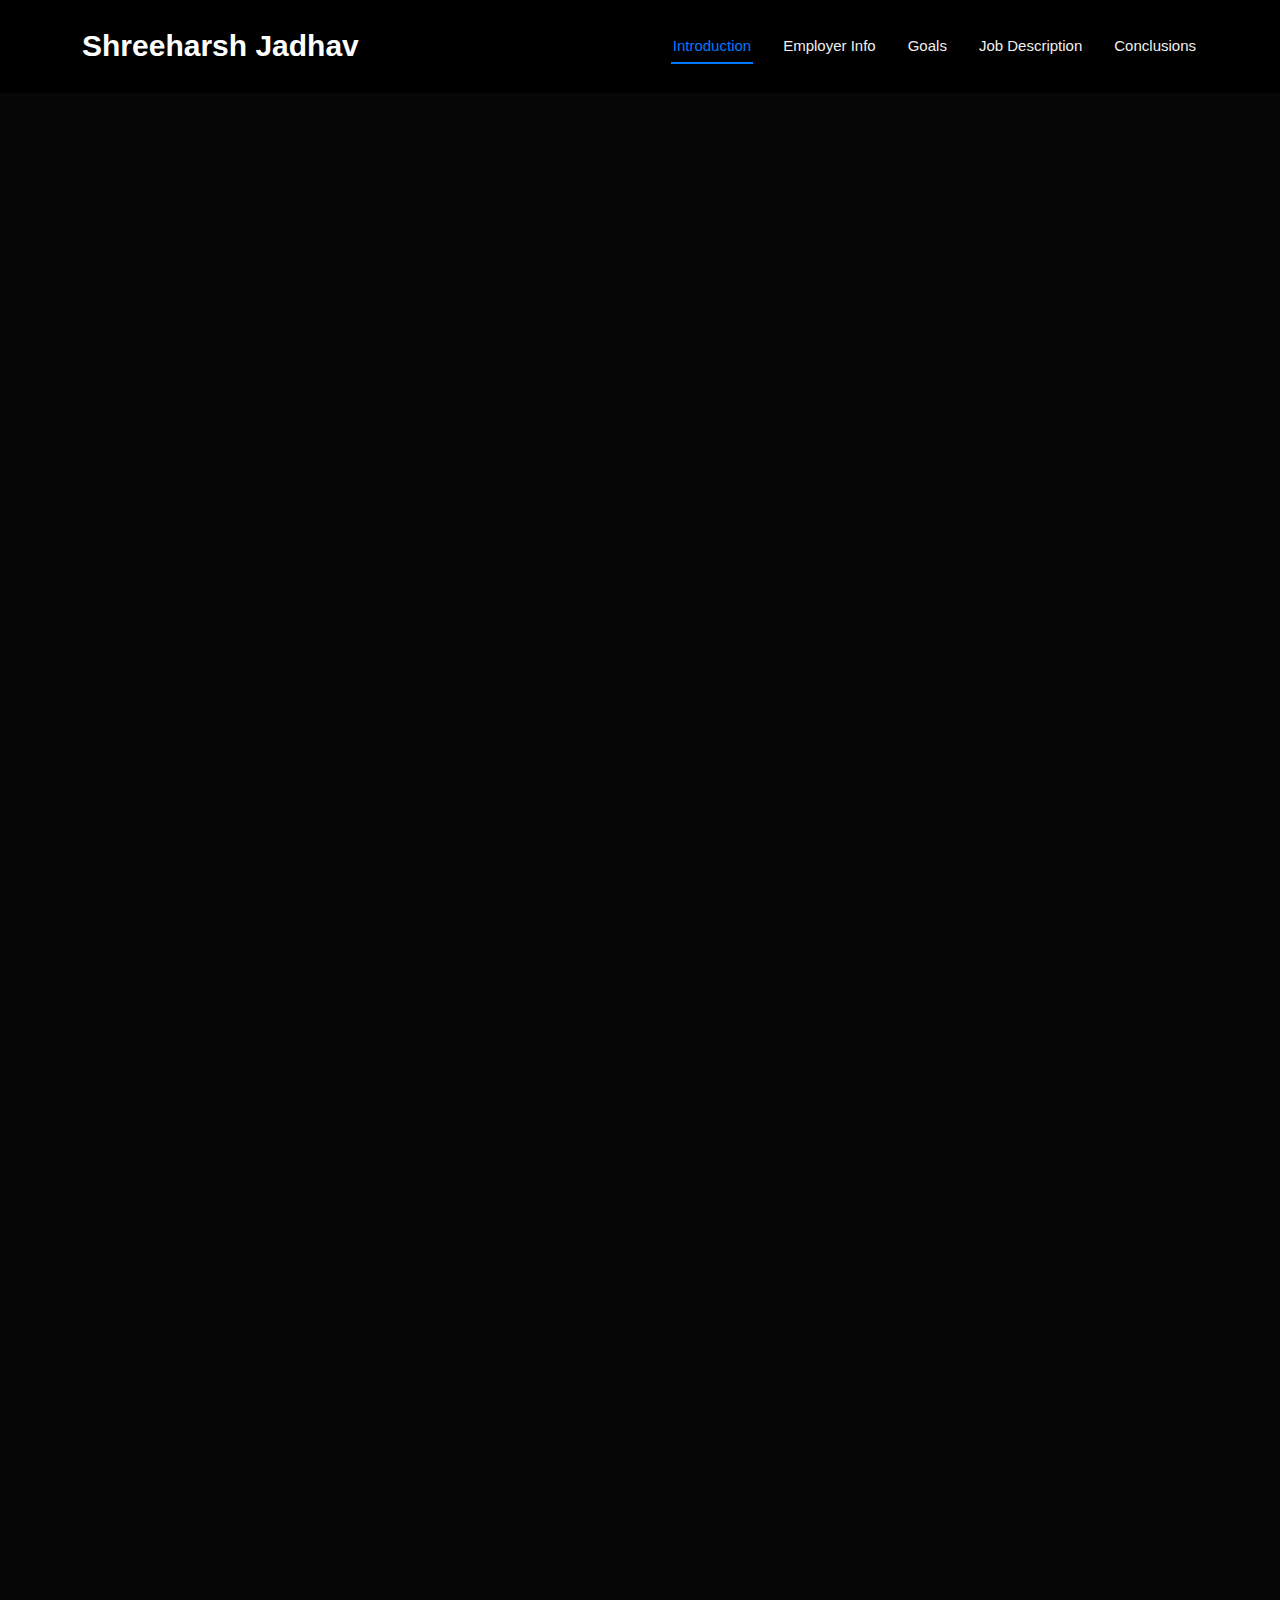
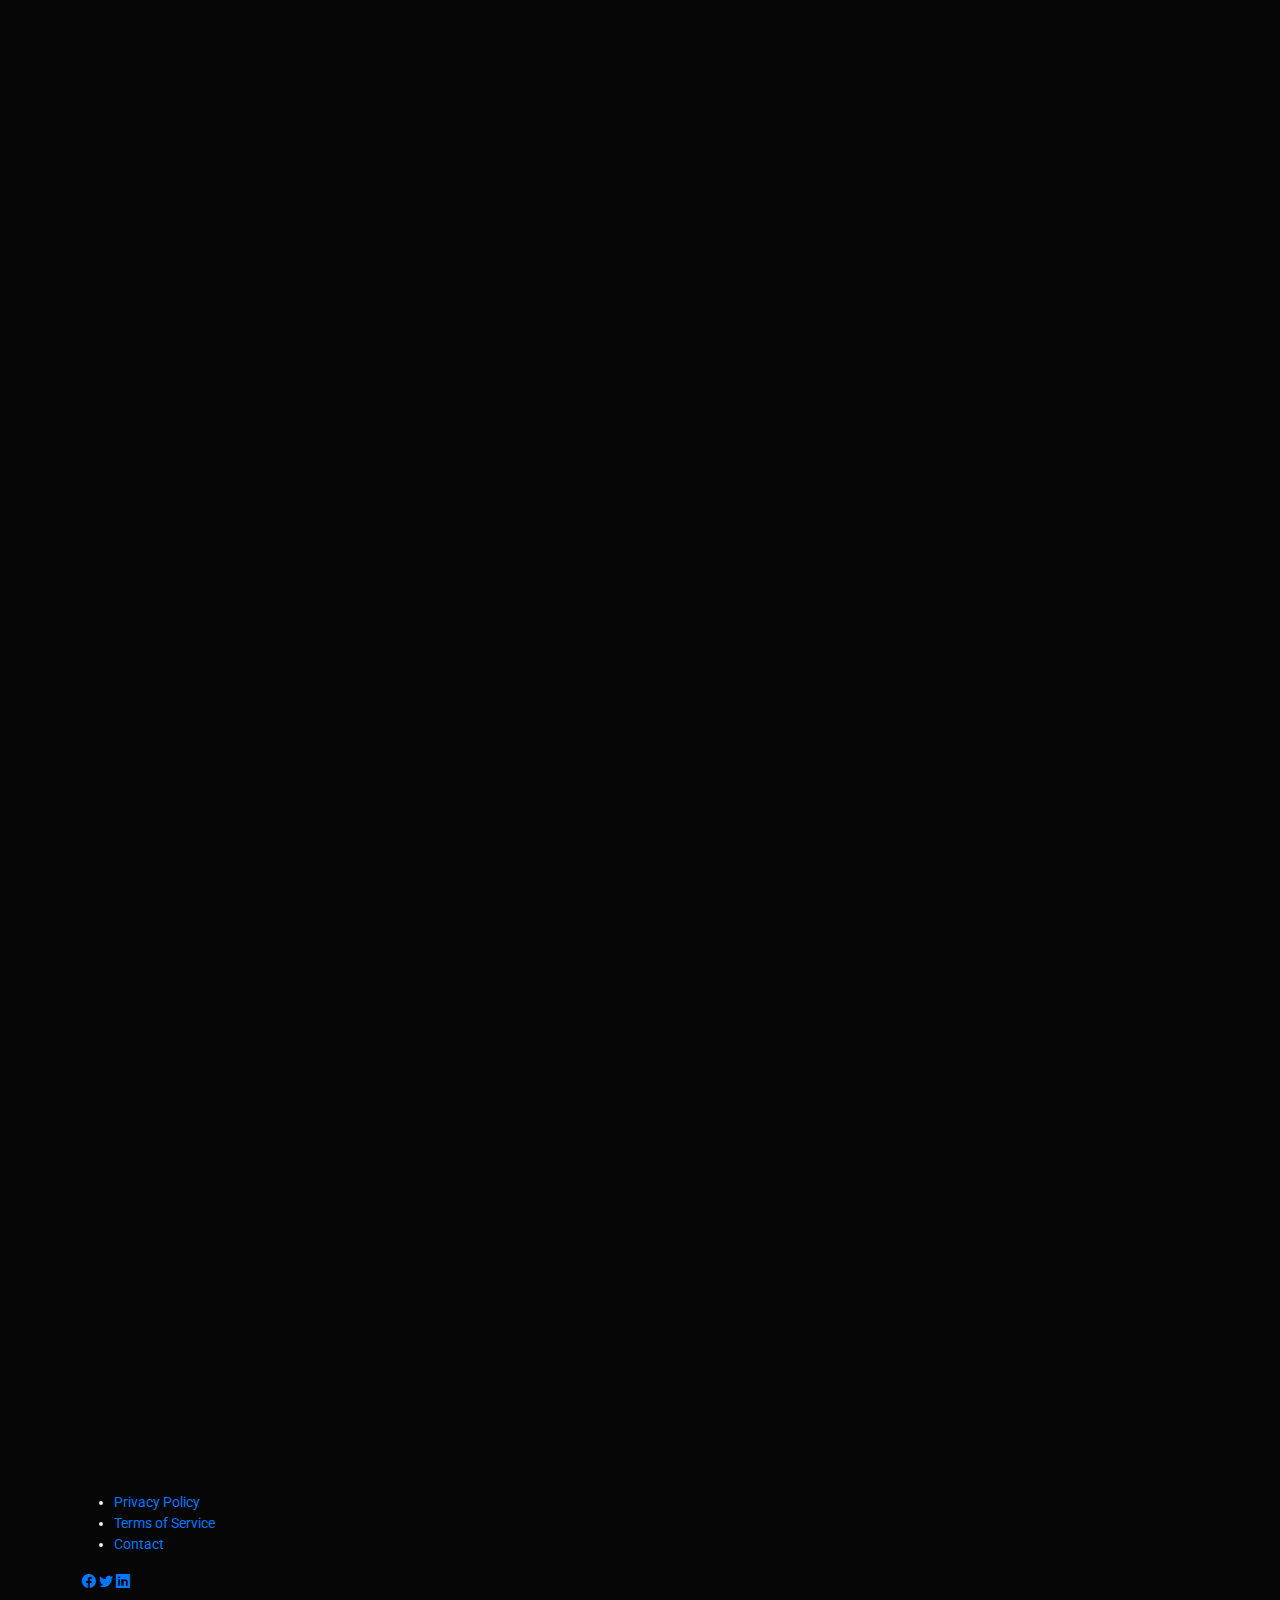
==== portfolio-details.html @ 3111ce16 "portfolio" ====
<!DOCTYPE html>
<html lang="en">

<head>
  <meta charset="utf-8">
  <meta content="width=device-width, initial-scale=1.0" name="viewport">
  <title>Shreeharsh Jadhav - Portfolio Details</title>
  <meta name="description" content="Portfolio of Shreeharsh Jadhav, showcasing experience in software development, UI design, and web applications.">
  <meta name="keywords" content="Shreeharsh Jadhav, Developer, Programmer, UI Design, Web Development, Software Engineer">

  <!-- Favicons -->
  <link href="assets/img/favicon.png" rel="icon">
  <link href="assets/img/apple-touch-icon.png" rel="apple-touch-icon">

  <!-- Fonts -->
  <link href="https://fonts.googleapis.com/css2?family=Roboto:wght@300;400;500;700&display=swap" rel="stylesheet">

  <!-- Vendor CSS Files -->
  <link href="assets/vendor/bootstrap/css/bootstrap.min.css" rel="stylesheet">
  <link href="assets/vendor/bootstrap-icons/bootstrap-icons.css" rel="stylesheet">
  <link href="assets/vendor/aos/aos.css" rel="stylesheet">
  <link href="assets/vendor/glightbox/css/glightbox.min.css" rel="stylesheet">
  <link href="assets/vendor/swiper/swiper-bundle.min.css" rel="stylesheet">

  <!-- Main CSS File -->
  <link href="assets/css/main.css" rel="stylesheet">
</head>

<body class="portfolio-details-page">

  <header id="header" class="header d-flex align-items-center sticky-top">
    <div class="container-fluid container-xl position-relative d-flex align-items-center justify-content-between">
      <a href="index.html" class="logo d-flex align-items-center">
        <h1 class="sitename">Shreeharsh Jadhav</h1>
      </a>
      <nav id="navmenu" class="navmenu">
        <ul>
          <li><a href="#abstract" class="active">Introduction</a></li>
          <li><a href="#employer">Employer Info</a></li>
          <li><a href="#goals">Goals</a></li>
          <li><a href="#job-description">Job Description</a></li>
          <li><a href="#conclusions">Conclusions</a></li>
        </ul>
        <i class="mobile-nav-toggle d-xl-none bi bi-list"></i>
      </nav>
    </div>
  </header>

  <main class="main">

    <!-- Page Title -->
    <div class="page-title" data-aos="fade">
      <div class="container d-lg-flex justify-content-between align-items-center">
        <h1 class="mb-2 mb-lg-0">Portfolio Details</h1>
        <nav class="breadcrumbs">
          <ol>
            <li><a href="index.html">Home</a></li>
            <li class="current">Portfolio Details</li>
          </ol>
        </nav>
      </div>
    </div><!-- End Page Title -->

    <section id="portfolio-details" class="portfolio-details section">

      <div class="container" data-aos="fade-up">

        <div class="portfolio-details-slider swiper">
          <div class="swiper-wrapper align-items-center">
            <div class="swiper-slide">
              <img src="assets/img/portfolio/jadhavShreeharsh.jpeg" alt="1">
            </div>
            <div class="swiper-slide">
              <img src="assets/img/portfolio/poster.png" alt="2">
            </div>
          </div>
          <div class="swiper-button-prev"></div>
          <div class="swiper-button-next"></div>
          <div class="swiper-pagination"></div>
        </div>

    <!-- Abstract/Introduction Section -->
    <section id="introduction" class="section">
      <div class="container" data-aos="fade-up">
        <h2>Abstract/Introduction</h2>
        <p>
          During my work term as a Developer/Programmer at the University of Guelph’s School of Computer Science, I focused on enhancing an e-textbook with coding functionalities. This website showcases the skills, experiences, and knowledge I gained throughout this term, along with the outcomes of my projects.
        </p>
      </div>
    </section><!-- End Abstract/Introduction Section -->

    <!-- Information About the Employer Section -->
    <section id="employer-info" class="section">
      <div class="container" data-aos="fade-up">
        <h2>Information About the Employer</h2>
        <p><strong>Organization:</strong> University of Guelph</p>
        <p><strong>Division:</strong> School of Computer Science</p>
        <p>
          The University of Guelph is a leading research university known for its strong computing science programs. I worked under Dr. Ritu Chaturvedi, an Assistant Professor at the School of Computer Science, contributing to the integration of compilers within e-learning platforms. My project involved creating tools to enhance the learning experience for students by allowing them to code directly within course materials.
        </p>
        <p><strong>Supervisor Contact:</strong></p>
        <p><strong>Name:</strong> Dr. Ritu Chaturvedi</p>
        <p><strong>Title:</strong> Assistant Professor</p>
        <p><strong>Email:</strong> <a href="mailto:chaturvr@uoguelph.ca">chaturvr@uoguelph.ca</a></p>
      </div>
    </section><!-- End Information About the Employer Section -->

    <!-- Goals Section -->
    <section id="goals" class="section">
      <div class="container" data-aos="fade-up">
        <h2>Goals</h2>
        <p>For this work term, I set several key learning outcomes:</p>
        <ul>
          <li><strong>Job Task Goals:</strong> My primary goal was to review and enhance the current integration of compilers within an existing e-textbook. This included creating an interactive interface to allow students to code without leaving the textbook.</li>
          <li><strong>Skills Development:</strong> I aimed to deepen my knowledge of front-end development, specifically using ReactJS and JavaScript, while improving communication skills through user manual documentation.</li>
          <li><strong>Technology Exposure:</strong> My goal was to gain hands-on experience with JavaScript frameworks, UI/UX design, and API integration. I also wanted to explore embedding development tools into educational platforms, which would benefit my future work in educational technology.</li>
        </ul>
        <p>
          In reflecting on these goals, I successfully improved my skills in UI development and API integration, while also learning more about independent learning and teamwork.
        </p>
      </div>
    </section><!-- End Goals Section -->

    <!-- Job Description Section -->
    <section id="job-description" class="section">
      <div class="container" data-aos="fade-up">
        <h2>Job Description</h2>
        <p>During this work term, my role revolved around developing tools for an interactive e-learning platform:</p>
        <ul>
          <li><strong>Project Focus:</strong> I conducted a thorough review of tools and methods to embed compilers into e-textbooks.</li>
          <li><strong>User Interface Design:</strong> I designed and built an interface that allows students to code directly within the textbook, improving the learning experience.</li>
          <li><strong>Documentation:</strong> I developed a user manual for the software, helping users navigate the platform.</li>
        </ul>
        <p>
          The skills I utilized included programming (mainly JavaScript, React), interface design, and communication skills. While my academic courses provided a foundation in programming, I significantly expanded my UI design and real-world coding skills during the job.
        </p>
      </div>
    </section><!-- End Job Description Section -->

    <!-- Conclusions Section -->
    <section id="conclusions" class="section">
      <div class="container" data-aos="fade-up">
        <h2>Conclusions</h2>
        <p>
          This work term has been instrumental in my development as a programmer and UI designer. The opportunity to integrate compilers within an e-textbook provided a hands-on experience that deepened my understanding of how technology can be leveraged to enhance educational outcomes. Working on this project allowed me to not only apply my existing knowledge of JavaScript and React but also expand it significantly by exploring new facets of UI/UX design and API integration. 
        </p>
        <p>
          Furthermore, I developed essential skills in independent learning and effective teamwork. Overall, this experience has prepared me for future challenges in software development and has ignited a passion for creating impactful educational tools.
        </p>
      </div>
    </section><!-- End Conclusions Section -->

    </div>
  </main><!-- End Main -->

  <!-- Footer -->
  <footer id="footer" class="footer">
    <div class="container">
      <div class="footer-content">
        <div class="footer-links">
          <ul>
            <li><a href="#">Privacy Policy</a></li>
            <li><a href="#">Terms of Service</a></li>
            <li><a href="#">Contact</a></li>
          </ul>
        </div>
        <div class="footer-social">
          <a href="#" class="facebook"><i class="bi bi-facebook"></i></a>
          <a href="#" class="twitter"><i class="bi bi-twitter"></i></a>
          <a href="#" class="linkedin"><i class="bi bi-linkedin"></i></a>
        </div>
      </div>
    </div>
  </footer><!-- End Footer -->

  <!-- Vendor JS Files -->
  <script src="assets/vendor/bootstrap/js/bootstrap.bundle.min.js"></script>
  <script src="assets/vendor/aos/aos.js"></script>
  <script src="assets/vendor/glightbox/js/glightbox.min.js"></script>
  <script src="assets/vendor/swiper/swiper-bundle.min.js"></script>

  <!-- Main JS File -->
  <script src="assets/js/main.js"></script>

  <!-- Swiper Initialization Script -->
  <script>
    document.addEventListener('DOMContentLoaded', function () {
      var swiper = new Swiper('.swiper', {
        slidesPerView: 1,
        spaceBetween: 10,
        navigation: {
          nextEl: '.swiper-button-next',
          prevEl: '.swiper-button-prev',
        },
        pagination: {
          el: '.swiper-pagination',
          clickable: true,
        },
      });
    });
  </script>
</body>

</html>
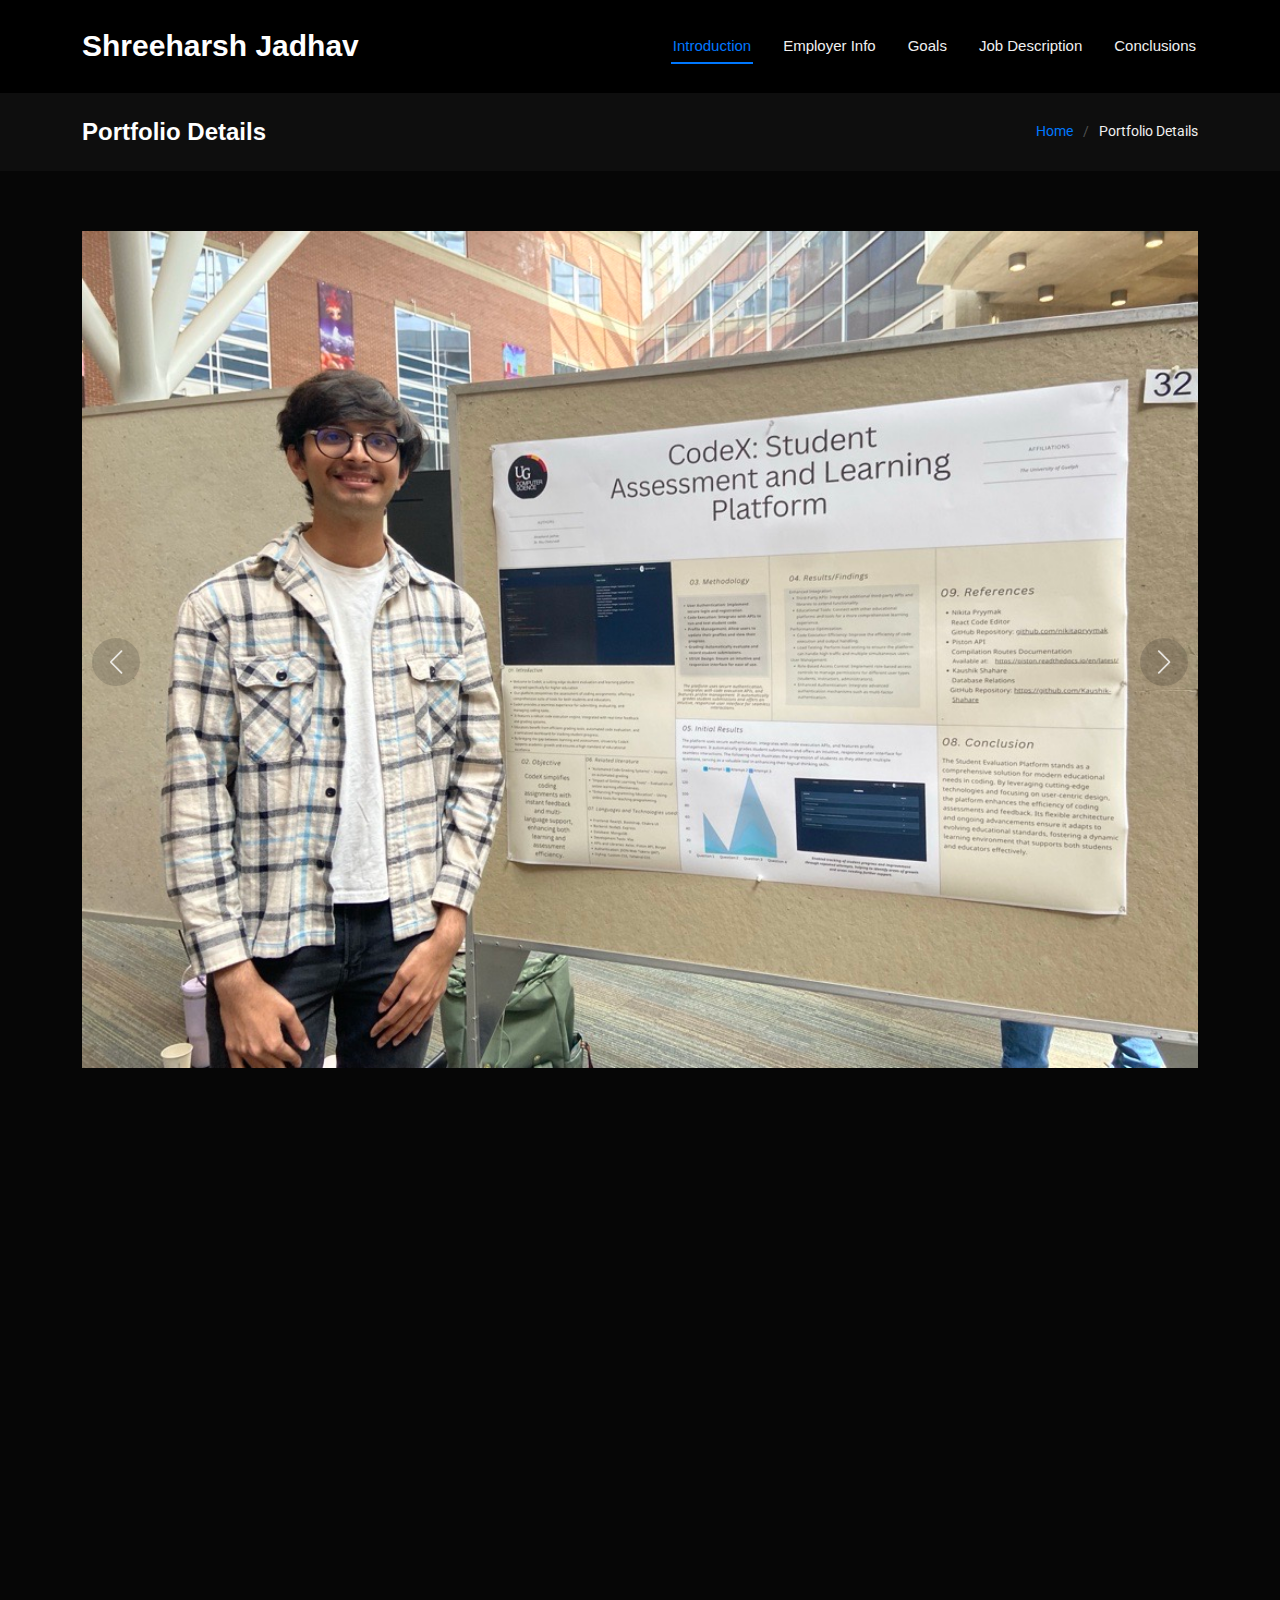
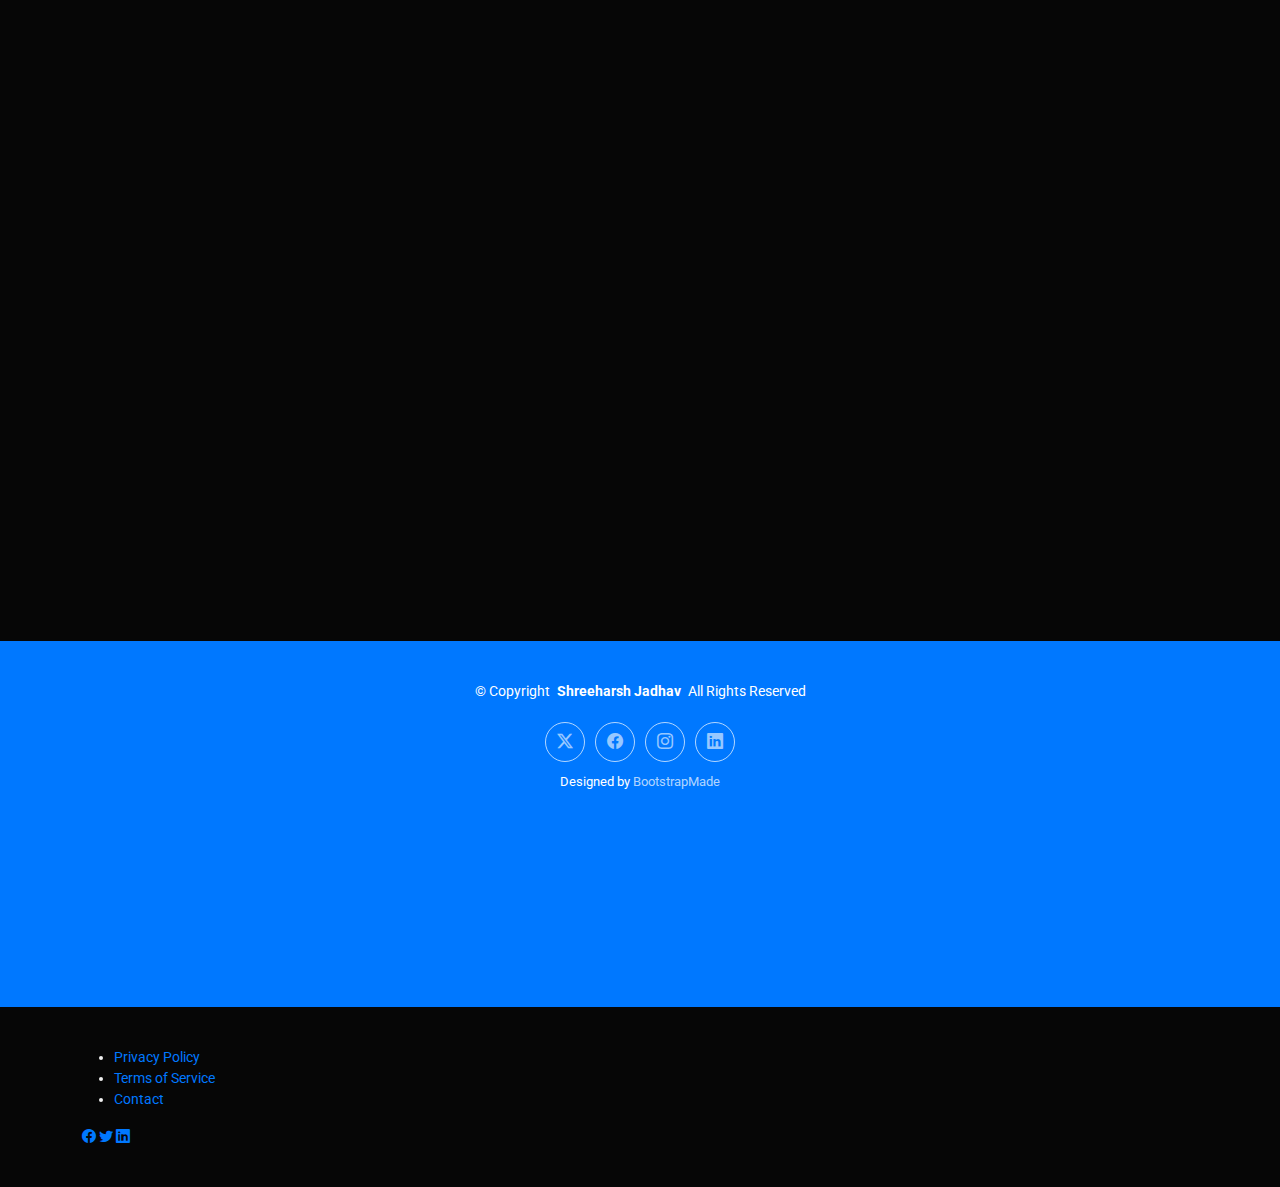
==== commit 5094336e: "portfolio" ====
--- a/portfolio-details.html
+++ b/portfolio-details.html
@@ -65,13 +65,39 @@
 
       <div class="container" data-aos="fade-up">
 
+        <div class="portfolio-details-slider swiper init-swiper">
+          <script type="application/json" class="swiper-config">
+            {
+              "loop": true,
+              "speed": 600,
+              "autoplay": {
+                "delay": 5000
+              },
+              "slidesPerView": "auto",
+              "navigation": {
+                "nextEl": ".swiper-button-next",
+                "prevEl": ".swiper-button-prev"
+              },
+              "pagination": {
+                "el": ".swiper-pagination",
+                "type": "bullets",
+                "clickable": true
+              }
+            }
+          </script>
         <div class="portfolio-details-slider swiper">
           <div class="swiper-wrapper align-items-center">
             <div class="swiper-slide">
-              <img src="assets/img/portfolio/jadhavShreeharsh.jpeg" alt="1">
-            </div>
-            <div class="swiper-slide">
-              <img src="assets/img/portfolio/poster.png" alt="2">
+              <img src="assets/img/portfolio/jadhavShreeharsh.jpeg" alt="">
+            </div>
+            <div class="swiper-slide">
+              <img src="assets/img/portfolio/poster.png" alt="">
+            </div>
+            <div class="swiper-slide">
+              <img src="assets/img/portfolio/branding-1.jpg" alt="">
+            </div>
+            <div class="swiper-slide">
+              <img src="assets/img/portfolio/books-1.jpg" alt="">
             </div>
           </div>
           <div class="swiper-button-prev"></div>
@@ -82,63 +108,54 @@
     <!-- Abstract/Introduction Section -->
     <section id="introduction" class="section">
       <div class="container" data-aos="fade-up">
-        <h2>Abstract/Introduction</h2>
-        <p>
-          During my work term as a Developer/Programmer at the University of Guelph’s School of Computer Science, I focused on enhancing an e-textbook with coding functionalities. This website showcases the skills, experiences, and knowledge I gained throughout this term, along with the outcomes of my projects.
-        </p>
-      </div>
-    </section><!-- End Abstract/Introduction Section -->
-
-    <!-- Information About the Employer Section -->
-    <section id="employer-info" class="section">
-      <div class="container" data-aos="fade-up">
-        <h2>Information About the Employer</h2>
-        <p><strong>Organization:</strong> University of Guelph</p>
-        <p><strong>Division:</strong> School of Computer Science</p>
-        <p>
-          The University of Guelph is a leading research university known for its strong computing science programs. I worked under Dr. Ritu Chaturvedi, an Assistant Professor at the School of Computer Science, contributing to the integration of compilers within e-learning platforms. My project involved creating tools to enhance the learning experience for students by allowing them to code directly within course materials.
-        </p>
-        <p><strong>Supervisor Contact:</strong></p>
-        <p><strong>Name:</strong> Dr. Ritu Chaturvedi</p>
-        <p><strong>Title:</strong> Assistant Professor</p>
-        <p><strong>Email:</strong> <a href="mailto:chaturvr@uoguelph.ca">chaturvr@uoguelph.ca</a></p>
-      </div>
-    </section><!-- End Information About the Employer Section -->
-
-    <!-- Goals Section -->
-    <section id="goals" class="section">
-      <div class="container" data-aos="fade-up">
-        <h2>Goals</h2>
-        <p>For this work term, I set several key learning outcomes:</p>
-        <ul>
-          <li><strong>Job Task Goals:</strong> My primary goal was to review and enhance the current integration of compilers within an existing e-textbook. This included creating an interactive interface to allow students to code without leaving the textbook.</li>
-          <li><strong>Skills Development:</strong> I aimed to deepen my knowledge of front-end development, specifically using ReactJS and JavaScript, while improving communication skills through user manual documentation.</li>
-          <li><strong>Technology Exposure:</strong> My goal was to gain hands-on experience with JavaScript frameworks, UI/UX design, and API integration. I also wanted to explore embedding development tools into educational platforms, which would benefit my future work in educational technology.</li>
-        </ul>
-        <p>
-          In reflecting on these goals, I successfully improved my skills in UI development and API integration, while also learning more about independent learning and teamwork.
-        </p>
-      </div>
-    </section><!-- End Goals Section -->
-
-    <!-- Job Description Section -->
-    <section id="job-description" class="section">
-      <div class="container" data-aos="fade-up">
-        <h2>Job Description</h2>
-        <p>During this work term, my role revolved around developing tools for an interactive e-learning platform:</p>
-        <ul>
-          <li><strong>Project Focus:</strong> I conducted a thorough review of tools and methods to embed compilers into e-textbooks.</li>
-          <li><strong>User Interface Design:</strong> I designed and built an interface that allows students to code directly within the textbook, improving the learning experience.</li>
-          <li><strong>Documentation:</strong> I developed a user manual for the software, helping users navigate the platform.</li>
-        </ul>
-        <p>
-          The skills I utilized included programming (mainly JavaScript, React), interface design, and communication skills. While my academic courses provided a foundation in programming, I significantly expanded my UI design and real-world coding skills during the job.
-        </p>
-      </div>
-    </section><!-- End Job Description Section -->
 
     <!-- Conclusions Section -->
     <section id="conclusions" class="section">
+  <div class="container" data-aos="fade-up">
+    <h2>Conclusions</h2>
+    <p>
+      This work term has been instrumental in my development as a programmer and UI designer. The opportunity to integrate compilers within an e-textbook provided a hands-on experience that deepened my understanding of how technology can be leveraged to enhance educational outcomes. Working on this project allowed me to not only apply my existing knowledge of JavaScript and React but also expand it significantly by exploring new facets of UI/UX design and API integration. 
+    </p>
+    <p>
+      The creation of an interactive coding environment within educational material showcased the potential for innovative teaching methods. It affirmed the importance of user-friendly interfaces and the need for seamless integration of learning tools in modern education. I learned to navigate challenges in software development, such as balancing functionality with user experience and maintaining the integrity of an educational platform. 
+    </p>
+    <p>
+      If asked to summarize this website, I hope readers would recognize the importance of integrating technology into learning environments and appreciate the effort that goes into improving the coding experience for students. This project has solidified my interest in educational technology and has set the stage for future work in this domain.
+    </p>
+  </div>
+</section>
+<!-- End Conclusions Section -->
+        <section id="reflection" class="section">
+  <div class="container" data-aos="fade-up">
+    <h2>Reflection</h2>
+    <p>
+      Reflecting on my work term, I realize how this experience has shaped my professional and personal growth. I was able to apply theoretical concepts learned in my coursework to real-world problems, bridging the gap between academia and industry. This experience not only honed my technical skills but also improved my problem-solving abilities and resilience in facing complex challenges.
+    </p>
+    <p>
+      One of the most significant takeaways from this work term was the importance of communication and collaboration. Creating a user manual for the software required me to articulate technical information in a way that was accessible to users with varying levels of technical expertise. This task enhanced my ability to convey complex ideas succinctly and reinforced the importance of user-centered design in software development.
+    </p>
+    <p>
+      I also gained a deeper appreciation for the iterative nature of software development. The process of integrating compilers into the e-textbook was not straightforward; it involved continuous testing, feedback, and refinements. This experience has taught me the value of perseverance and adaptability, as well as the significance of incremental improvements in achieving a polished final product.
+    </p>
+    <p>
+      Overall, this work term has been a stepping stone in my journey towards a career in educational technology. It has broadened my perspective on how technology can transform learning experiences and has fueled my passion for developing tools that make education more interactive and accessible. Moving forward, I am eager to apply these insights to future projects and continue exploring innovative ways to merge technology and education.
+    </p>
+  </div>
+</section>
+  </main>
+  <footer id="footer" class="footer accent-background">
+    <div class="container">
+      <div class="copyright text-center">
+        <p>© <span>Copyright</span> <strong class="px-1 sitename">Shreeharsh Jadhav</strong> <span>All Rights Reserved</span></p>
+      </div>
+      <div class="social-links d-flex justify-content-center">
+        <a href="https://twitter.com/shreeharsh" target="_blank"><i class="bi bi-twitter-x"></i></a>
+        <a href="https://facebook.com/shreeharsh" target="_blank"><i class="bi bi-facebook"></i></a>
+        <a href="https://instagram.com/shreeharsh" target="_blank"><i class="bi bi-instagram"></i></a>
+        <a href="https://linkedin.com/in/shreeharshjadhav" target="_blank"><i class="bi bi-linkedin"></i></a>
+      </div>
+      <div class="credits">
+        Designed by <a href="https://bootstrapmade.com/">BootstrapMade</a>
       <div class="container" data-aos="fade-up">
         <h2>Conclusions</h2>
         <p>
@@ -148,11 +165,17 @@
           Furthermore, I developed essential skills in independent learning and effective teamwork. Overall, this experience has prepared me for future challenges in software development and has ignited a passion for creating impactful educational tools.
         </p>
       </div>
+    </div>
+  </footer>
     </section><!-- End Conclusions Section -->
 
+  <!-- Scroll Top -->
+  <a href="#" id="scroll-top" class="scroll-top d-flex align-items-center justify-content-center"><i class="bi bi-arrow-up-short"></i></a>
     </div>
   </main><!-- End Main -->
 
+  <!-- Preloader -->
+  <div id="preloader"></div>
   <!-- Footer -->
   <footer id="footer" class="footer">
     <div class="container">
@@ -175,9 +198,12 @@
 
   <!-- Vendor JS Files -->
   <script src="assets/vendor/bootstrap/js/bootstrap.bundle.min.js"></script>
+  <script src="assets/vendor/php-email-form/validate.js"></script>
   <script src="assets/vendor/aos/aos.js"></script>
+  <script src="assets/vendor/typed.js/typed.umd.js"></script>
   <script src="assets/vendor/glightbox/js/glightbox.min.js"></script>
   <script src="assets/vendor/swiper/swiper-bundle.min.js"></script>
+  <script src="assets/vendor/isotope-layout/isotope.pkgd.min.js"></script>
 
   <!-- Main JS File -->
   <script src="assets/js/main.js"></script>
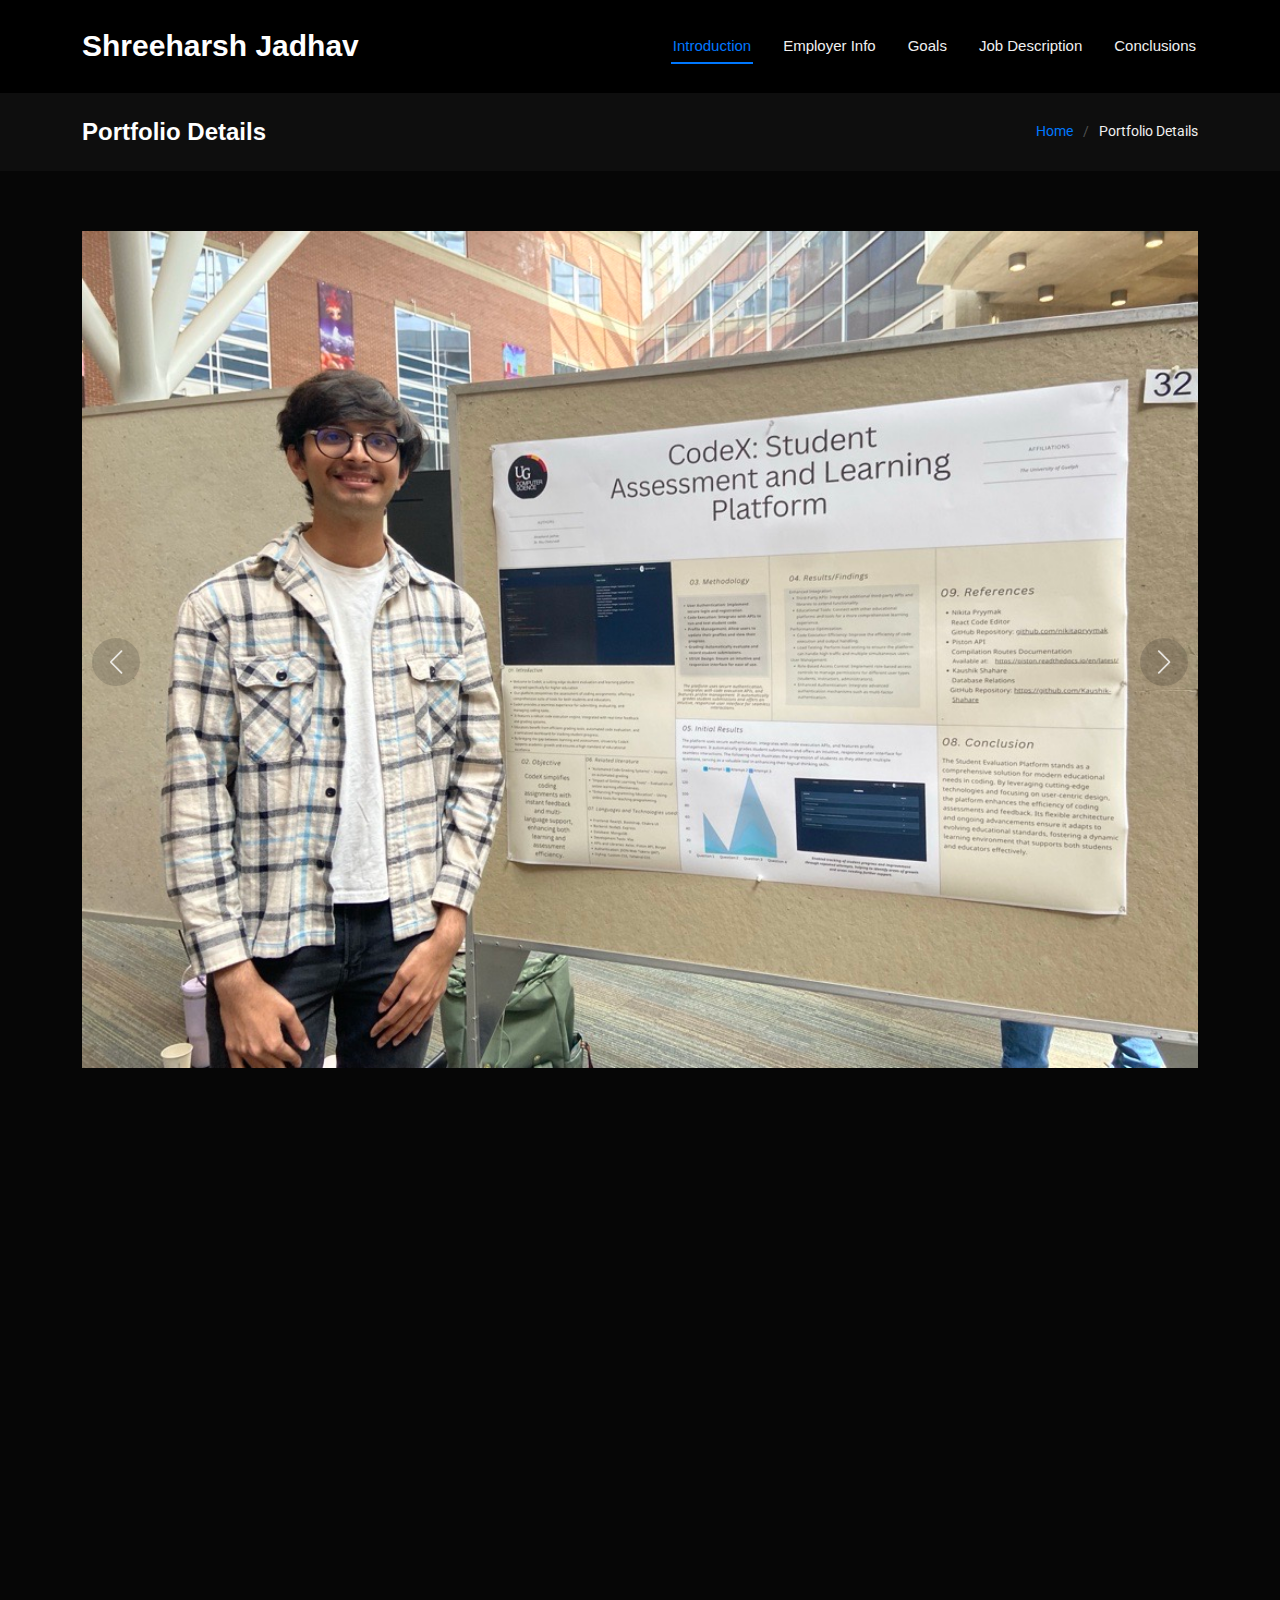
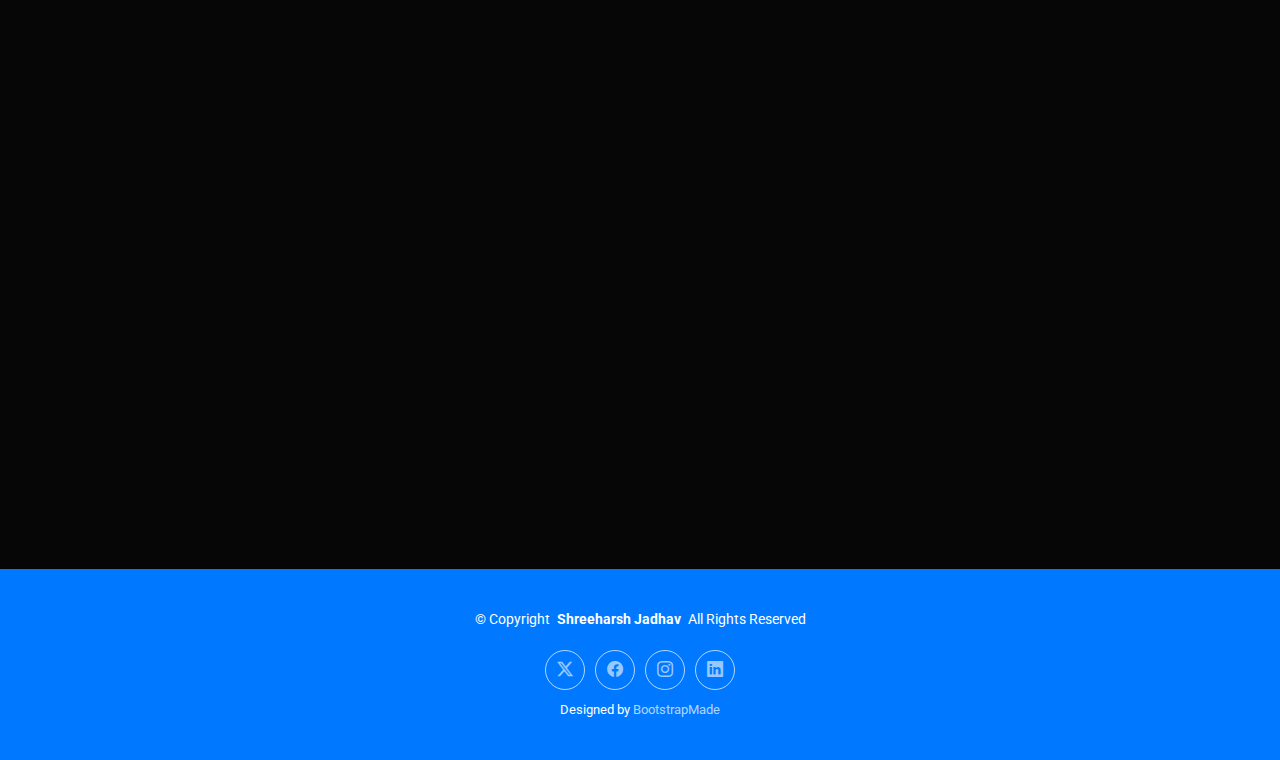
==== commit ad377253: "portfolio" ====
--- a/portfolio-details.html
+++ b/portfolio-details.html
@@ -85,32 +85,98 @@
               }
             }
           </script>
-        <div class="portfolio-details-slider swiper">
           <div class="swiper-wrapper align-items-center">
+
             <div class="swiper-slide">
               <img src="assets/img/portfolio/jadhavShreeharsh.jpeg" alt="">
             </div>
-            <div class="swiper-slide">
-              <img src="assets/img/portfolio/poster.png" alt="">
-            </div>
+
+            <div class="swiper-slide">
+              <img src="assets/img/portfolio/product-1.jpg" alt="">
+            </div>
+
             <div class="swiper-slide">
               <img src="assets/img/portfolio/branding-1.jpg" alt="">
             </div>
+
             <div class="swiper-slide">
               <img src="assets/img/portfolio/books-1.jpg" alt="">
             </div>
+
           </div>
           <div class="swiper-button-prev"></div>
           <div class="swiper-button-next"></div>
           <div class="swiper-pagination"></div>
         </div>
 
+
     <!-- Abstract/Introduction Section -->
     <section id="introduction" class="section">
       <div class="container" data-aos="fade-up">
+        <h2>Abstract/Introduction</h2>
+        <p>
+          During my work term as a Developer/Programmer at the University of Guelph’s School of Computer Science, I focused on enhancing an e-textbook with coding functionalities. This website showcases the skills, experiences, and knowledge I gained throughout this term, along with the outcomes of my projects.
+        </p>
+      </div>
+    </section><!-- End Abstract/Introduction Section -->
+
+    <!-- Information About the Employer Section -->
+    <section id="employer-info" class="section">
+      <div class="container" data-aos="fade-up">
+        <h2>Information About the Employer</h2>
+        <p><strong>Organization:</strong> University of Guelph</p>
+        <p><strong>Division:</strong> School of Computer Science</p>
+        <p>
+          The University of Guelph is a leading research university known for its strong computing science programs. I worked under Dr. Ritu Chaturvedi, an Assistant Professor at the School of Computer Science, contributing to the integration of compilers within e-learning platforms. My project involved creating tools to enhance the learning experience for students by allowing them to code directly within course materials.
+        </p>
+        <p><strong>Supervisor Contact:</strong></p>
+        <p><strong>Name:</strong> Dr. Ritu Chaturvedi</p>
+        <p><strong>Title:</strong> Assistant Professor</p>
+        <p><strong>Email:</strong> <a href="mailto:chaturvr@uoguelph.ca">chaturvr@uoguelph.ca</a></p>
+      </div>
+    </section><!-- End Information About the Employer Section -->
+
+    <!-- Goals Section -->
+    <section id="goals" class="section">
+      <div class="container" data-aos="fade-up">
+        <h2>Goals</h2>
+        <p>For this work term, I set several key learning outcomes:</p>
+        <ul>
+          <li><strong>Job Task Goals:</strong> My primary goal was to review and enhance the current integration of compilers within an existing e-textbook. This included creating an interactive interface to allow students to code without leaving the textbook.</li>
+          <li><strong>Skills Development:</strong> I aimed to deepen my knowledge of front-end development, specifically using ReactJS and JavaScript, while improving communication skills through user manual documentation.</li>
+          <li><strong>Technology Exposure:</strong> My goal was to gain hands-on experience with JavaScript frameworks, UI/UX design, and API integration. I also wanted to explore embedding development tools into educational platforms, which would benefit my future work in educational technology.</li>
+        </ul>
+        <p>
+          In reflecting on these goals, I successfully improved my skills in UI development and API integration, while also learning more about independent learning and teamwork.
+        </p>
+      </div>
+    </section><!-- End Goals Section -->
+
+    <!-- Job Description Section -->
+    <section id="job-description" class="section">
+      <div class="container" data-aos="fade-up">
+        <h2>Job Description</h2>
+        <p>During this work term, my role revolved around developing tools for an interactive e-learning platform:</p>
+        <ul>
+          <li><strong>Project Focus:</strong> I conducted a thorough review of tools and methods to embed compilers into e-textbooks.</li>
+          <li><strong>User Interface Design:</strong> I designed and built an interface that allows students to code directly within the textbook, improving the learning experience.</li>
+          <li><strong>Documentation:</strong> I developed a user manual for the software, helping users navigate the platform.</li>
+        </ul>
+        <p>
+          The skills I utilized included programming (mainly JavaScript, React), interface design, and communication skills. While my academic courses provided a foundation in programming, I significantly expanded my UI design and real-world coding skills during the job.
+        </p>
+      </div>
+    </section><!-- End Job Description Section -->
 
     <!-- Conclusions Section -->
     <section id="conclusions" class="section">
+      <div class="container" data-aos="fade-up">
+        <h2>Conclusions</h2>
+        <p>
+          This work term has been instrumental in my development as a programmer and UI designer. If asked to summarize this website, I hope readers would recognize the importance of integrating educational technology into learning, as well as my contributions to improving the coding experience for students.
+        </p>
+      </div>
+    </section><!-- End Conclusions Section -->
   <div class="container" data-aos="fade-up">
     <h2>Conclusions</h2>
     <p>
@@ -142,8 +208,9 @@
     </p>
   </div>
 </section>
+
   </main>
-  <footer id="footer" class="footer accent-background">
+ <footer id="footer" class="footer accent-background">
     <div class="container">
       <div class="copyright text-center">
         <p>© <span>Copyright</span> <strong class="px-1 sitename">Shreeharsh Jadhav</strong> <span>All Rights Reserved</span></p>
@@ -156,45 +223,15 @@
       </div>
       <div class="credits">
         Designed by <a href="https://bootstrapmade.com/">BootstrapMade</a>
-      <div class="container" data-aos="fade-up">
-        <h2>Conclusions</h2>
-        <p>
-          This work term has been instrumental in my development as a programmer and UI designer. The opportunity to integrate compilers within an e-textbook provided a hands-on experience that deepened my understanding of how technology can be leveraged to enhance educational outcomes. Working on this project allowed me to not only apply my existing knowledge of JavaScript and React but also expand it significantly by exploring new facets of UI/UX design and API integration. 
-        </p>
-        <p>
-          Furthermore, I developed essential skills in independent learning and effective teamwork. Overall, this experience has prepared me for future challenges in software development and has ignited a passion for creating impactful educational tools.
-        </p>
       </div>
     </div>
   </footer>
-    </section><!-- End Conclusions Section -->
 
   <!-- Scroll Top -->
   <a href="#" id="scroll-top" class="scroll-top d-flex align-items-center justify-content-center"><i class="bi bi-arrow-up-short"></i></a>
-    </div>
-  </main><!-- End Main -->
 
   <!-- Preloader -->
   <div id="preloader"></div>
-  <!-- Footer -->
-  <footer id="footer" class="footer">
-    <div class="container">
-      <div class="footer-content">
-        <div class="footer-links">
-          <ul>
-            <li><a href="#">Privacy Policy</a></li>
-            <li><a href="#">Terms of Service</a></li>
-            <li><a href="#">Contact</a></li>
-          </ul>
-        </div>
-        <div class="footer-social">
-          <a href="#" class="facebook"><i class="bi bi-facebook"></i></a>
-          <a href="#" class="twitter"><i class="bi bi-twitter"></i></a>
-          <a href="#" class="linkedin"><i class="bi bi-linkedin"></i></a>
-        </div>
-      </div>
-    </div>
-  </footer><!-- End Footer -->
 
   <!-- Vendor JS Files -->
   <script src="assets/vendor/bootstrap/js/bootstrap.bundle.min.js"></script>
@@ -208,23 +245,6 @@
   <!-- Main JS File -->
   <script src="assets/js/main.js"></script>
 
-  <!-- Swiper Initialization Script -->
-  <script>
-    document.addEventListener('DOMContentLoaded', function () {
-      var swiper = new Swiper('.swiper', {
-        slidesPerView: 1,
-        spaceBetween: 10,
-        navigation: {
-          nextEl: '.swiper-button-next',
-          prevEl: '.swiper-button-prev',
-        },
-        pagination: {
-          el: '.swiper-pagination',
-          clickable: true,
-        },
-      });
-    });
-  </script>
 </body>
 
 </html>
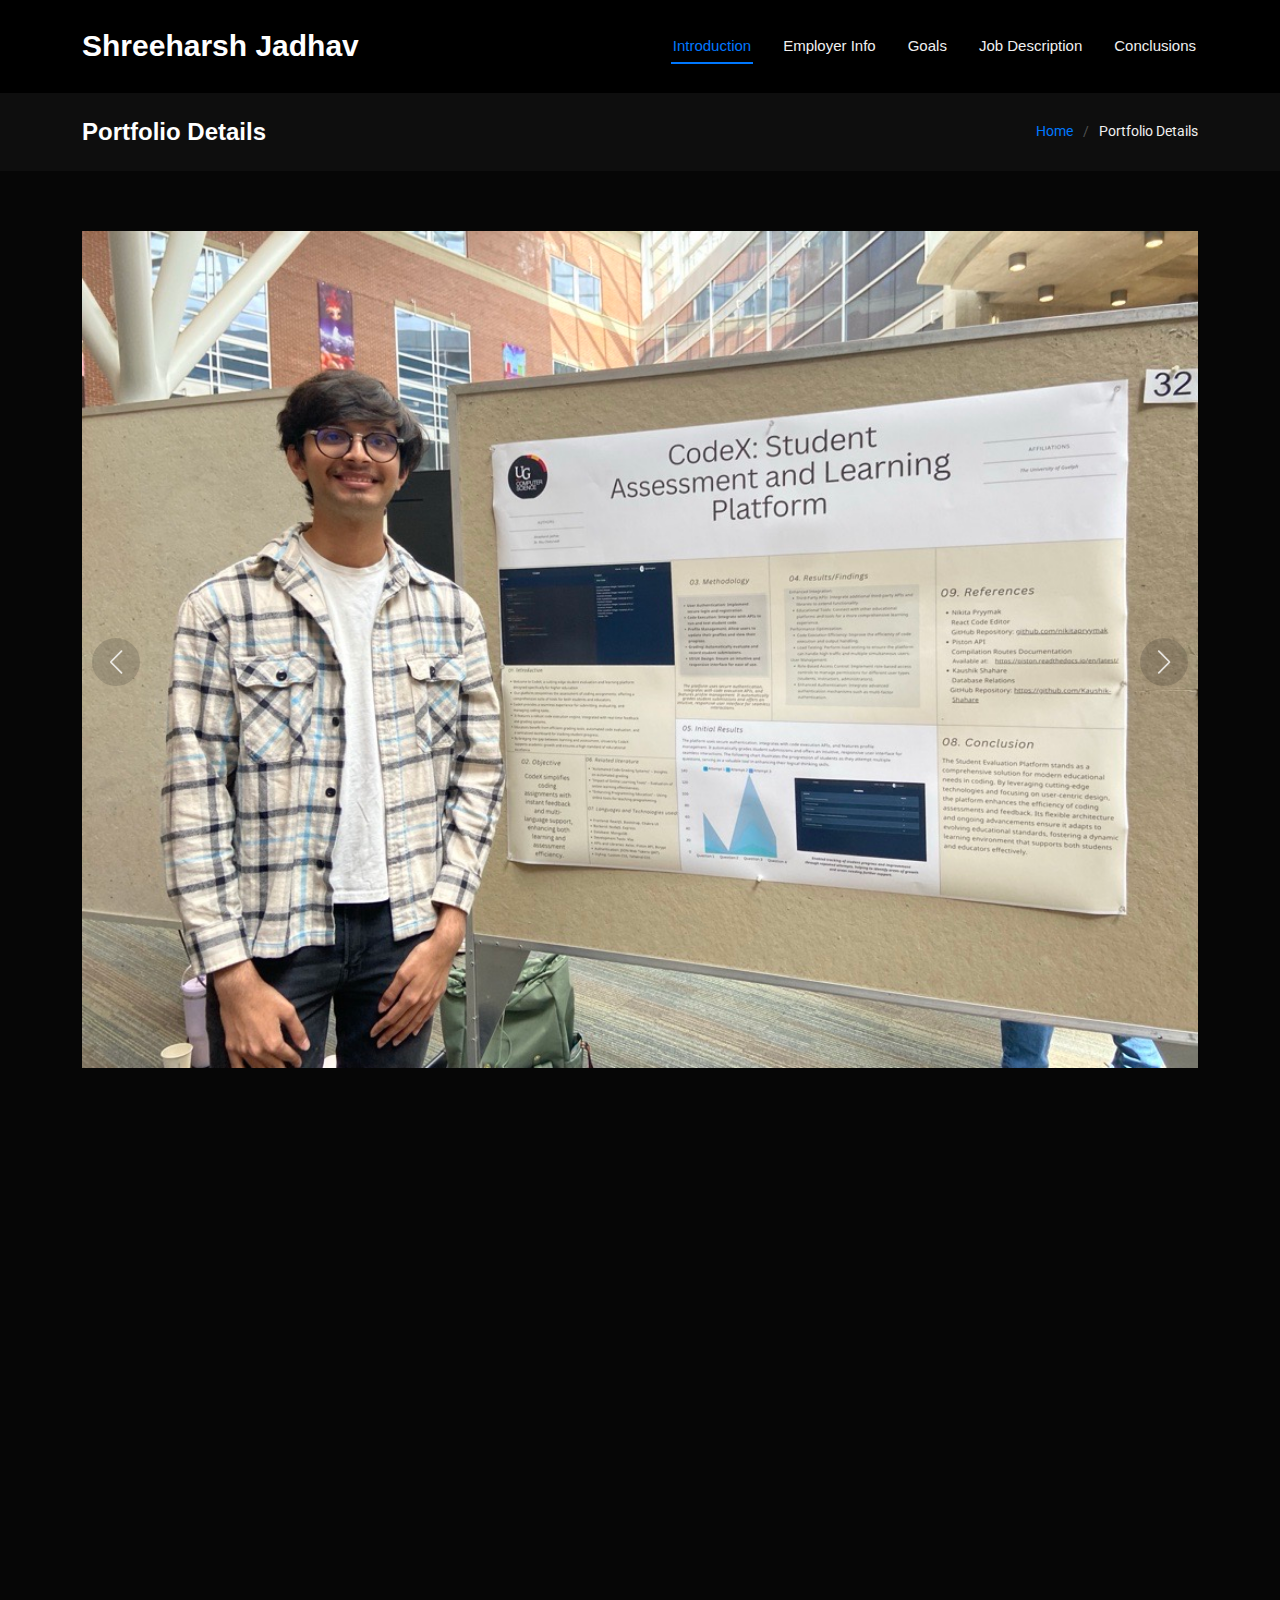
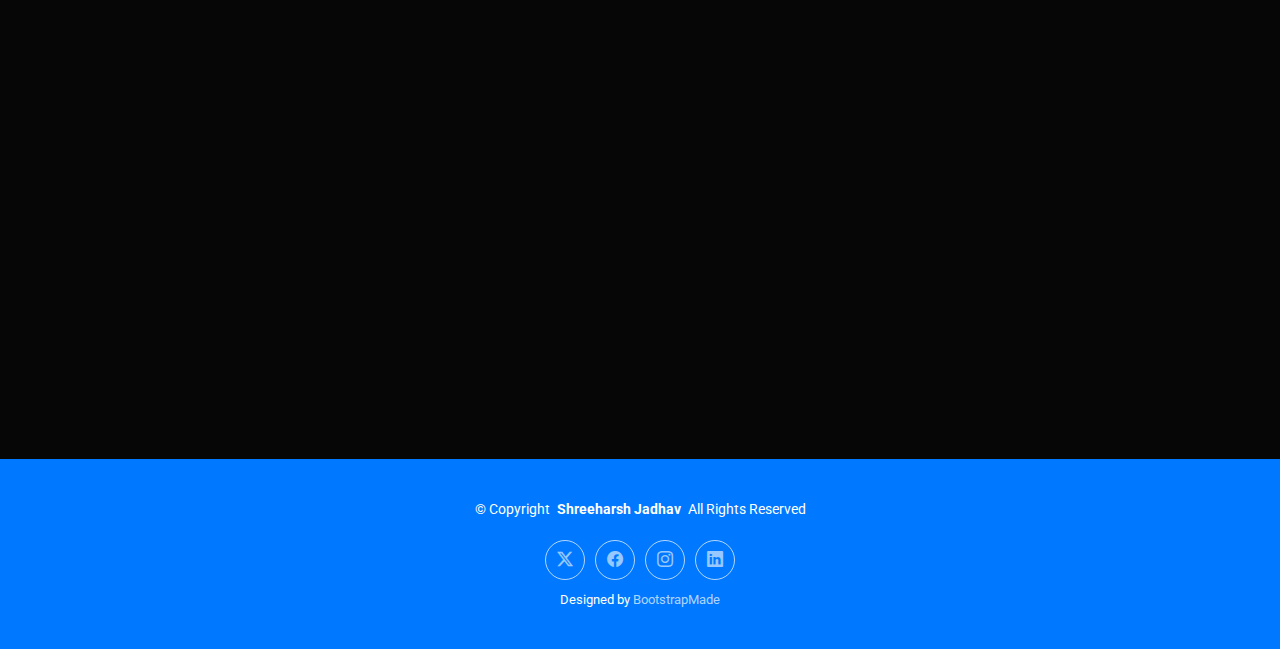
==== commit 37b0198a: "portfolio" ====
--- a/portfolio-details.html
+++ b/portfolio-details.html
@@ -170,13 +170,8 @@
 
     <!-- Conclusions Section -->
     <section id="conclusions" class="section">
-      <div class="container" data-aos="fade-up">
-        <h2>Conclusions</h2>
-        <p>
-          This work term has been instrumental in my development as a programmer and UI designer. If asked to summarize this website, I hope readers would recognize the importance of integrating educational technology into learning, as well as my contributions to improving the coding experience for students.
-        </p>
-      </div>
-    </section><!-- End Conclusions Section -->
+      
+  
   <div class="container" data-aos="fade-up">
     <h2>Conclusions</h2>
     <p>
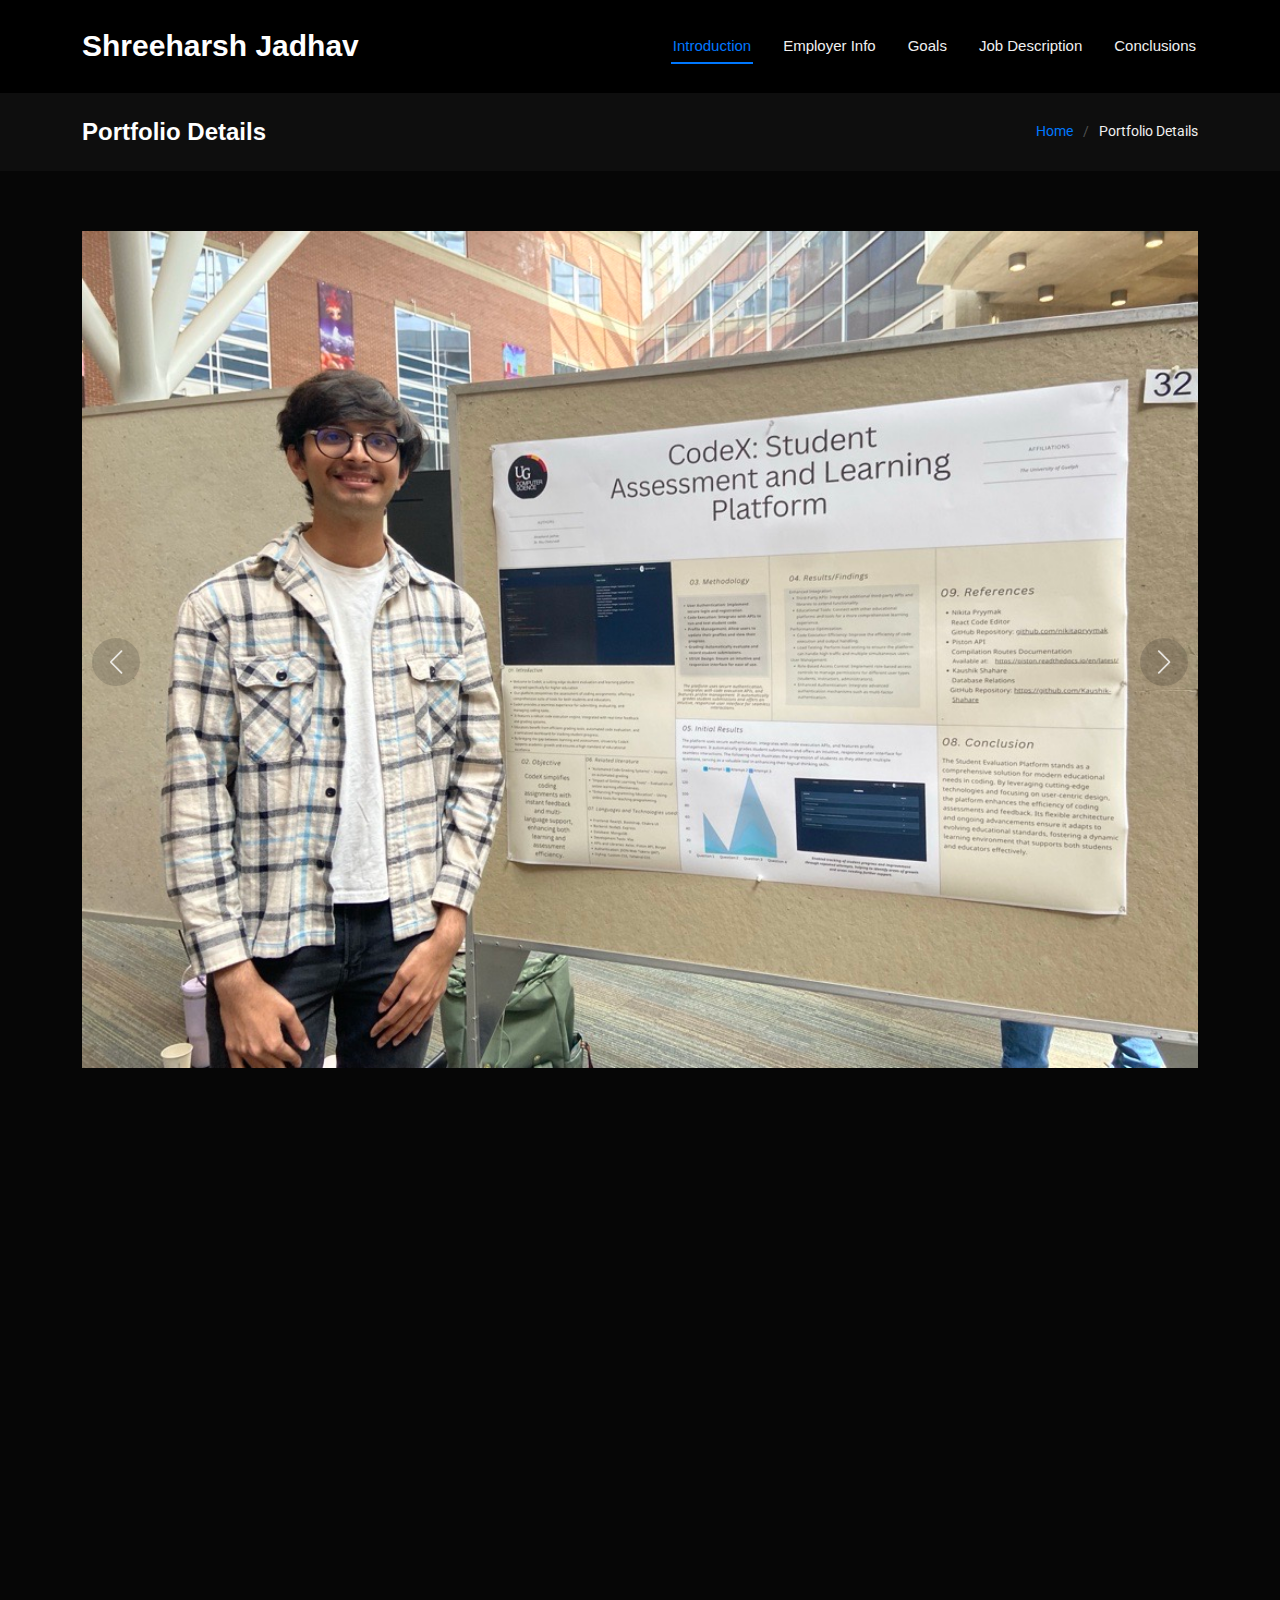
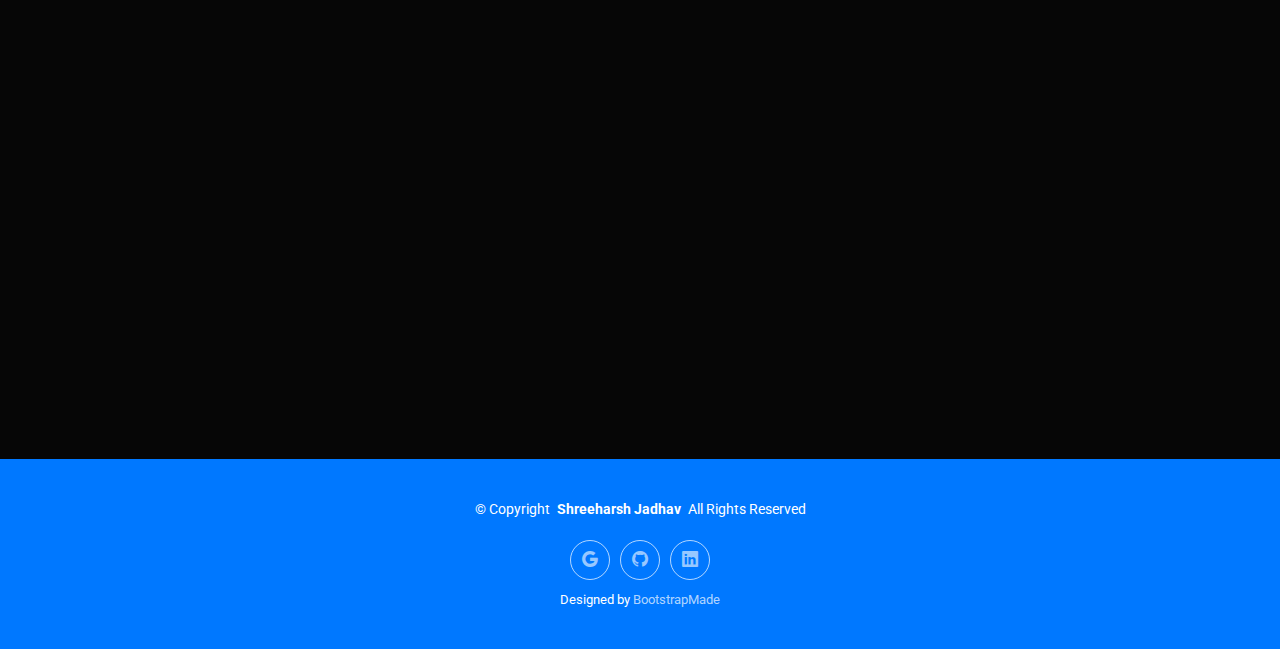
==== commit 6fd03c25: "portfolio" ====
--- a/portfolio-details.html
+++ b/portfolio-details.html
@@ -36,7 +36,7 @@
       <nav id="navmenu" class="navmenu">
         <ul>
           <li><a href="#abstract" class="active">Introduction</a></li>
-          <li><a href="#employer">Employer Info</a></li>
+          <li><a href="#employer-info">Employer Info</a></li>
           <li><a href="#goals">Goals</a></li>
           <li><a href="#job-description">Job Description</a></li>
           <li><a href="#conclusions">Conclusions</a></li>
@@ -211,10 +211,9 @@
         <p>© <span>Copyright</span> <strong class="px-1 sitename">Shreeharsh Jadhav</strong> <span>All Rights Reserved</span></p>
       </div>
       <div class="social-links d-flex justify-content-center">
-        <a href="https://twitter.com/shreeharsh" target="_blank"><i class="bi bi-twitter-x"></i></a>
-        <a href="https://facebook.com/shreeharsh" target="_blank"><i class="bi bi-facebook"></i></a>
-        <a href="https://instagram.com/shreeharsh" target="_blank"><i class="bi bi-instagram"></i></a>
-        <a href="https://linkedin.com/in/shreeharshjadhav" target="_blank"><i class="bi bi-linkedin"></i></a>
+        <a href="mailto:shreeharshjadhav79@gmail.com"><i class="bi bi-google"></i></a>
+        <a href="https://github.com/Hypeeq"><i class="bi bi-github"></i></a>
+        <a href="https://www.linkedin.com/in/shreeharsh-jadhav-28648b223/"><i class="bi bi-linkedin"></i></a>
       </div>
       <div class="credits">
         Designed by <a href="https://bootstrapmade.com/">BootstrapMade</a>
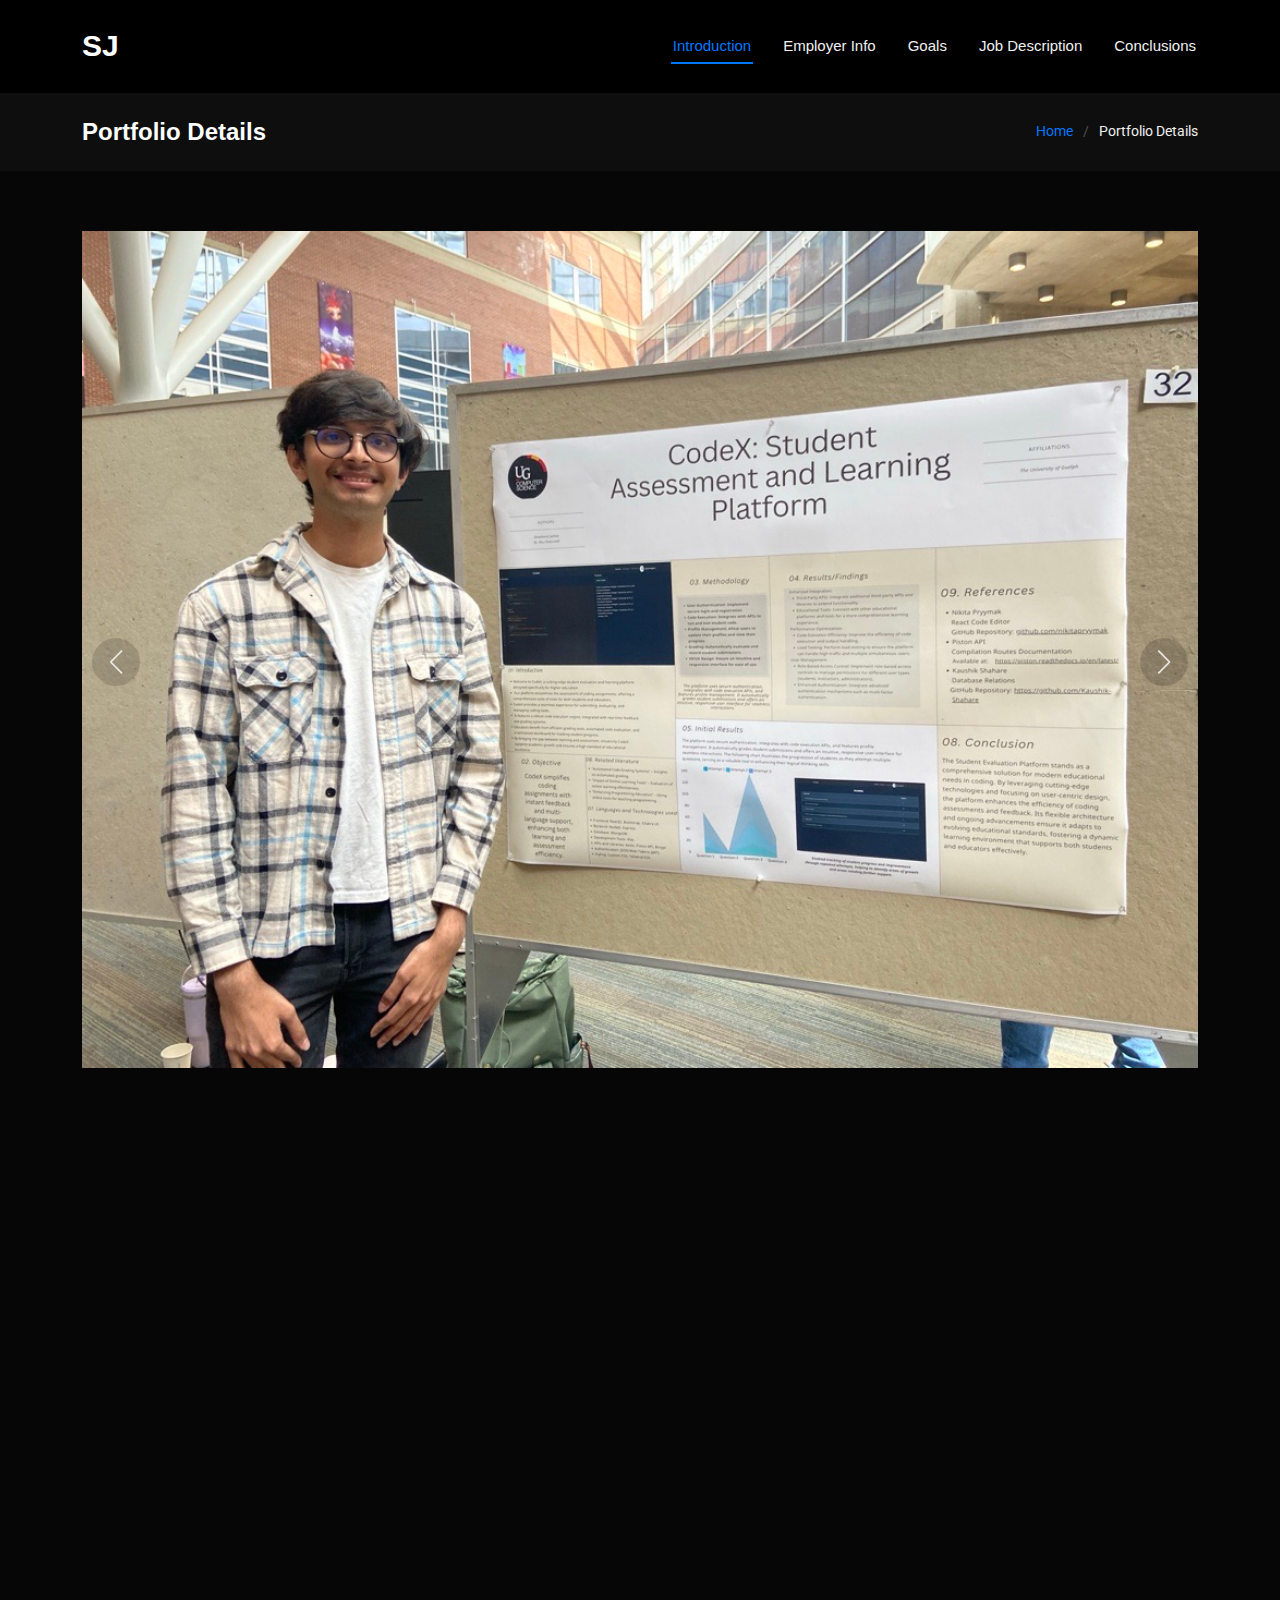
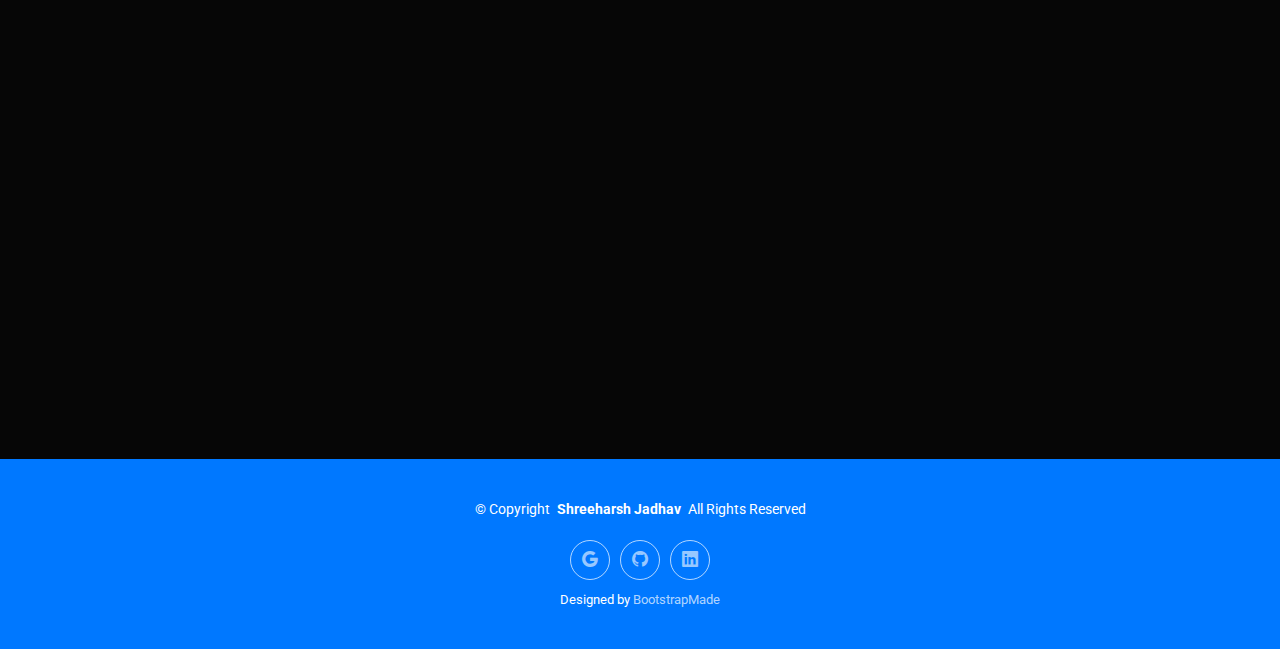
==== commit 4076b530: "portfolio" ====
--- a/portfolio-details.html
+++ b/portfolio-details.html
@@ -31,7 +31,7 @@
   <header id="header" class="header d-flex align-items-center sticky-top">
     <div class="container-fluid container-xl position-relative d-flex align-items-center justify-content-between">
       <a href="index.html" class="logo d-flex align-items-center">
-        <h1 class="sitename">Shreeharsh Jadhav</h1>
+        <h1 class="sitename">SJ</h1>
       </a>
       <nav id="navmenu" class="navmenu">
         <ul>
